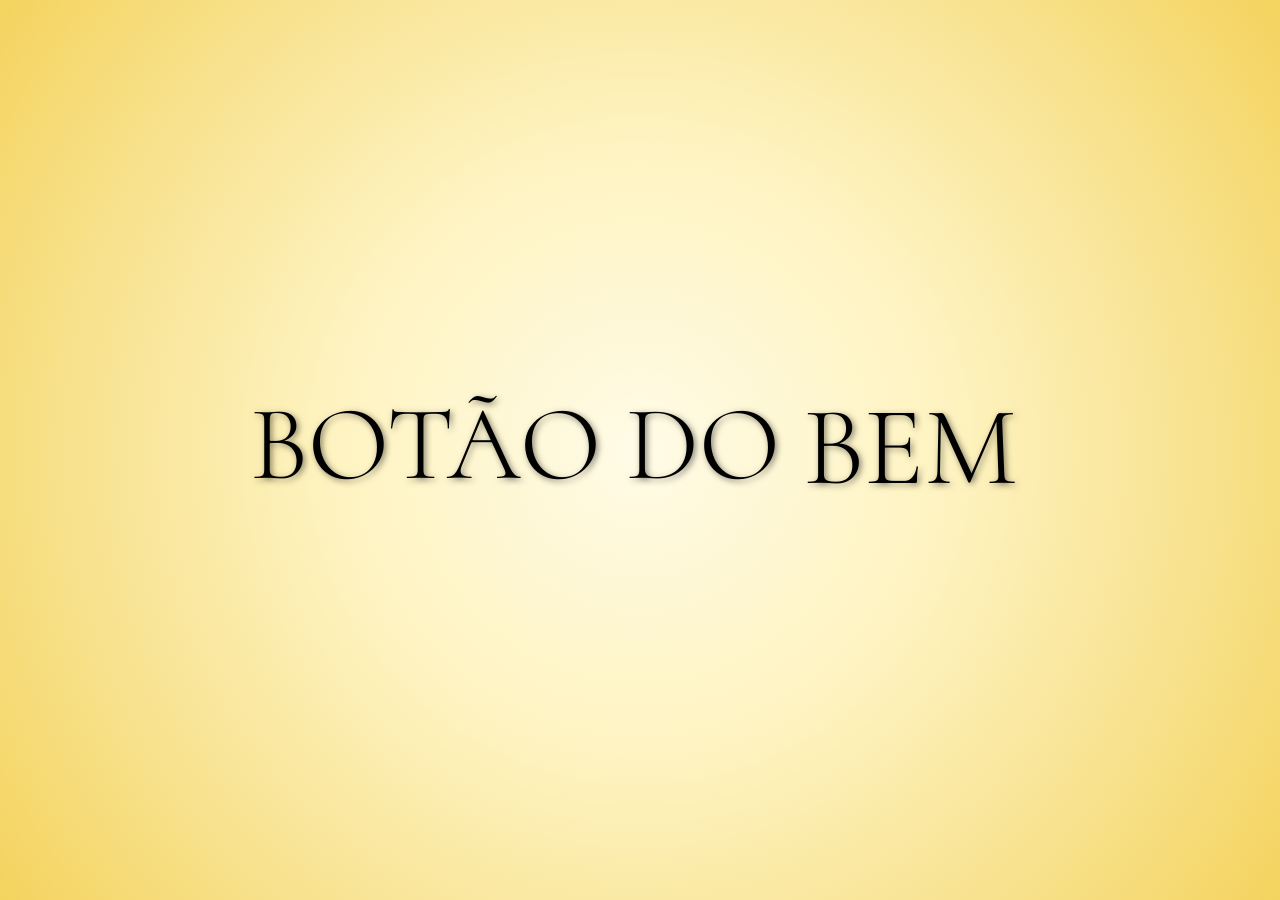
==== Botaodobem/index.html @ 3c62c7d5 "Adicionando um background foda" ====
<!DOCTYPE html>
<html lang="pt-br">
<head>
    <meta charset="UTF-8">
    <meta name="viewport" content="width=device-width, initial-scale=1.0">
    <title>Botão do Bem</title>
    <link rel="stylesheet" href="css/style.css">
</head>
<body class="divino">
    <header>
        <div id="mode-toggle">
            <h1 id="h1" class="cormorant-unicase-light">BOTÃO DO</h1>
            <button class="button cormorant-unicase-light" id="button-mode">BEM</button>
        </div>     
    </header>
    <main>
        
    </main>
    


        

    <script src="script/script.js"></script>
</body>
</html>
---- Botaodobem/css/style.css ----
@import url('https://fonts.googleapis.com/css2?family=Cormorant+Unicase:wght@300;400;500;600;700&family=Creepster&display=swap');

.cormorant-unicase-light {
  font-family: "Cormorant Unicase", serif;
  font-weight: 300;
  font-style: normal;
  text-shadow: 2px 2px 6px rgba(0, 0, 0, 0.5);

}

.creepster-regular {
  font-family: "Creepster", system-ui;
  font-weight: 400;
  font-style: normal;
}



* {
  margin: 0;
  padding: 0;
  box-sizing: border-box; 
}

    .maldito {
       margin: 0;
      height: 100vh;
      background: radial-gradient(circle at center, #2b0000 0%, #4a0000 70%, #7a0000 100%, #000000 100%);
      background-repeat: no-repeat;
      display: flex;
      justify-content: center;
      align-items: center;
      overflow: hidden;
      position: relative;
      font-family: 'Courier New', monospace;
    }

    .divino {
      margin: 0;
      height: 100vh;
      background: radial-gradient(circle at center, #fffbe6 0%, #fef3c0 40%, #f8e392 70%, #f4d35e 100%, #ffffff 100%);
      background-repeat: no-repeat;
      display: flex;
      justify-content: center;
      align-items: center;
      overflow: hidden;
      position: relative;
      font-family: sans-serif;
    }

#mode-toggle {
    display: flex;
    justify-content: center;
    font-size: 3.3rem;
    color: black;
    font-weight: bold;
    text-decoration: none;
    border: none;
 
}



.button {
    display: inline-block;
    padding: 0rem 0.8rem;
    padding-bottom: 0.3rem;
    margin-left: 0.6rem;
    background: transparent;
    color: black;
    border: none;
    border-radius: 4px;
    text-decoration: none;
    cursor: pointer;
    transition-duration: 3ms;

}

.button:hover {
  background-color: rgb(185, 182, 182);
}

#button-mode {
    font-size: 7rem;
}
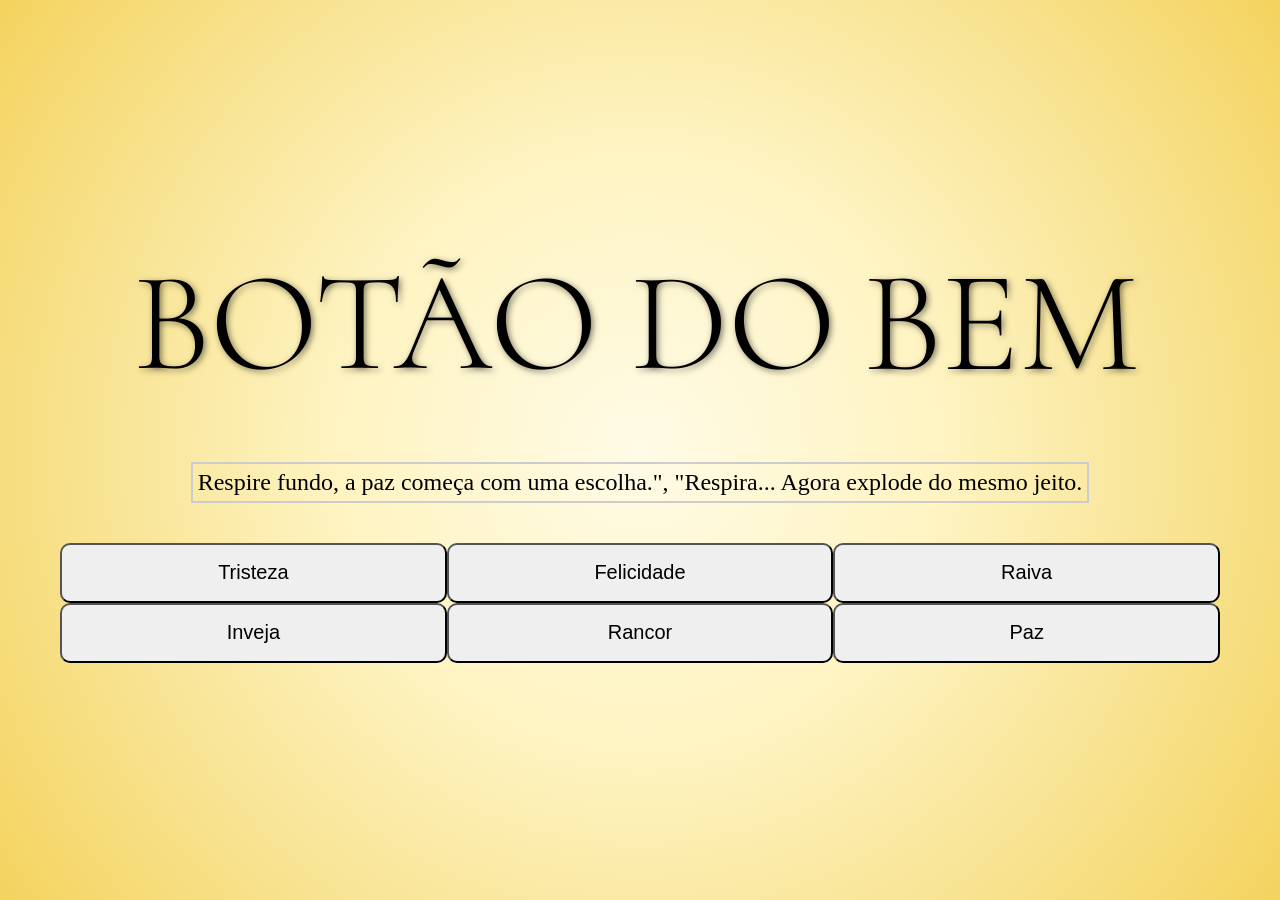
==== commit 41c803ed: "Dando forma ao frontend, adicionando botões e a parte escrita" ====
--- a/Botaodobem/index.html
+++ b/Botaodobem/index.html
@@ -7,19 +7,31 @@
     <link rel="stylesheet" href="css/style.css">
 </head>
 <body class="divino">
+    <div class="container">
     <header>
         <div id="mode-toggle">
             <h1 id="h1" class="cormorant-unicase-light">BOTÃO DO</h1>
             <button class="button cormorant-unicase-light" id="button-mode">BEM</button>
-        </div>     
+        </div>  
     </header>
     <main>
-        
+        <div id="response">
+            <span>
+                Respire fundo, a paz começa com uma escolha.", "Respira... Agora explode do mesmo jeito.
+            </span>
+        </div> 
+        <div id="emotions" class="grid">
+            <button class="button_top">Tristeza</button>
+            <button class="button_top">Felicidade</button>
+            <button class="button_top">Raiva</button>
+            <button class="button_top">Inveja</button>
+            <button class="button_top">Rancor</button>
+            <button class="button_top">Paz</button>
+    
+              
+        </div>  
     </main>
-    
-
-
-        
+    </div>
 
     <script src="script/script.js"></script>
 </body>
--- a/Botaodobem/css/style.css
+++ b/Botaodobem/css/style.css
@@ -5,7 +5,6 @@
   font-weight: 300;
   font-style: normal;
   text-shadow: 2px 2px 6px rgba(0, 0, 0, 0.5);
-
 }
 
 .creepster-regular {
@@ -14,74 +13,121 @@
   font-style: normal;
 }
 
-
-
 * {
   margin: 0;
   padding: 0;
   box-sizing: border-box; 
 }
 
-    .maldito {
-       margin: 0;
-      height: 100vh;
-      background: radial-gradient(circle at center, #2b0000 0%, #4a0000 70%, #7a0000 100%, #000000 100%);
-      background-repeat: no-repeat;
-      display: flex;
-      justify-content: center;
-      align-items: center;
-      overflow: hidden;
-      position: relative;
-      font-family: 'Courier New', monospace;
-    }
+.container {
+  width: 100%;
+  max-width: 1200px; 
+  margin: 0 auto;    
+  padding: 0 20px;    
+}
 
-    .divino {
-      margin: 0;
-      height: 100vh;
-      background: radial-gradient(circle at center, #fffbe6 0%, #fef3c0 40%, #f8e392 70%, #f4d35e 100%, #ffffff 100%);
-      background-repeat: no-repeat;
-      display: flex;
-      justify-content: center;
-      align-items: center;
-      overflow: hidden;
-      position: relative;
-      font-family: sans-serif;
-    }
+
+
+.maldito {
+  margin: 0;
+  height: 100vh;
+  background: radial-gradient(circle at center, #2b0000 0%, #4a0000 70%, #7a0000 100%, #000000 100%);
+  background-repeat: no-repeat;
+  display: flex;
+  justify-content: center;
+  align-items: center;
+  overflow-y: auto;
+  position: relative;
+}
+
+.divino {
+  margin: 0;
+  height: 100vh;
+  background: radial-gradient(circle at center, #fffbe6 0%, #fef3c0 40%, #f8e392 70%, #f4d35e 100%, #ffffff 100%);
+  background-repeat: no-repeat;
+  display: flex;
+  justify-content: center;
+  align-items: center;
+  overflow-y: auto;
+  position: relative;
+}
+main {
+  margin-top: 50px;
+}
+main button {
+  font-size: 20px;
+  height: 60px;
+  border-radius: 10px;
+}
 
 #mode-toggle {
     display: flex;
     justify-content: center;
-    font-size: 3.3rem;
+    font-size: 4.4rem;
     color: black;
     font-weight: bold;
     text-decoration: none;
     border: none;
- 
+    
 }
-
 
 
 .button {
     display: inline-block;
-    padding: 0rem 0.8rem;
-    padding-bottom: 0.3rem;
     margin-left: 0.6rem;
     background: transparent;
+    padding: 0rem 0.8rem;
     color: black;
     border: none;
-    border-radius: 4px;
     text-decoration: none;
     cursor: pointer;
     transition-duration: 3ms;
-
+    position: relative;
+    top: -2px;
+    right: -5px;
 }
-
 .button:hover {
   background-color: rgb(185, 182, 182);
 }
 
-#button-mode {
-    font-size: 7rem;
+.button_top {
+  cursor: pointer;
+  transition: 0.3s ease;
 }
 
 
+.button_top:hover {
+  font-size: 24px;
+}
+#emotions:hover > :not(:hover) {
+  filter: blur(5px);
+  opacity: 20;
+
+}
+
+#button-mode {
+    font-size: 9rem;
+}
+
+#response {
+  display: flex;
+  justify-content: center;
+  margin-top: 50px;
+
+}
+
+#response span {
+  display: inline-block; 
+  padding: 5px; 
+  border: 2px solid #ccc;
+  font-size: 24px;
+  text-align: center;
+  margin-bottom: 40px;
+
+}
+
+.grid {
+  display: grid;
+  grid-template-columns: 
+  repeat(auto-fit, minmax(300px, 1fr));
+}
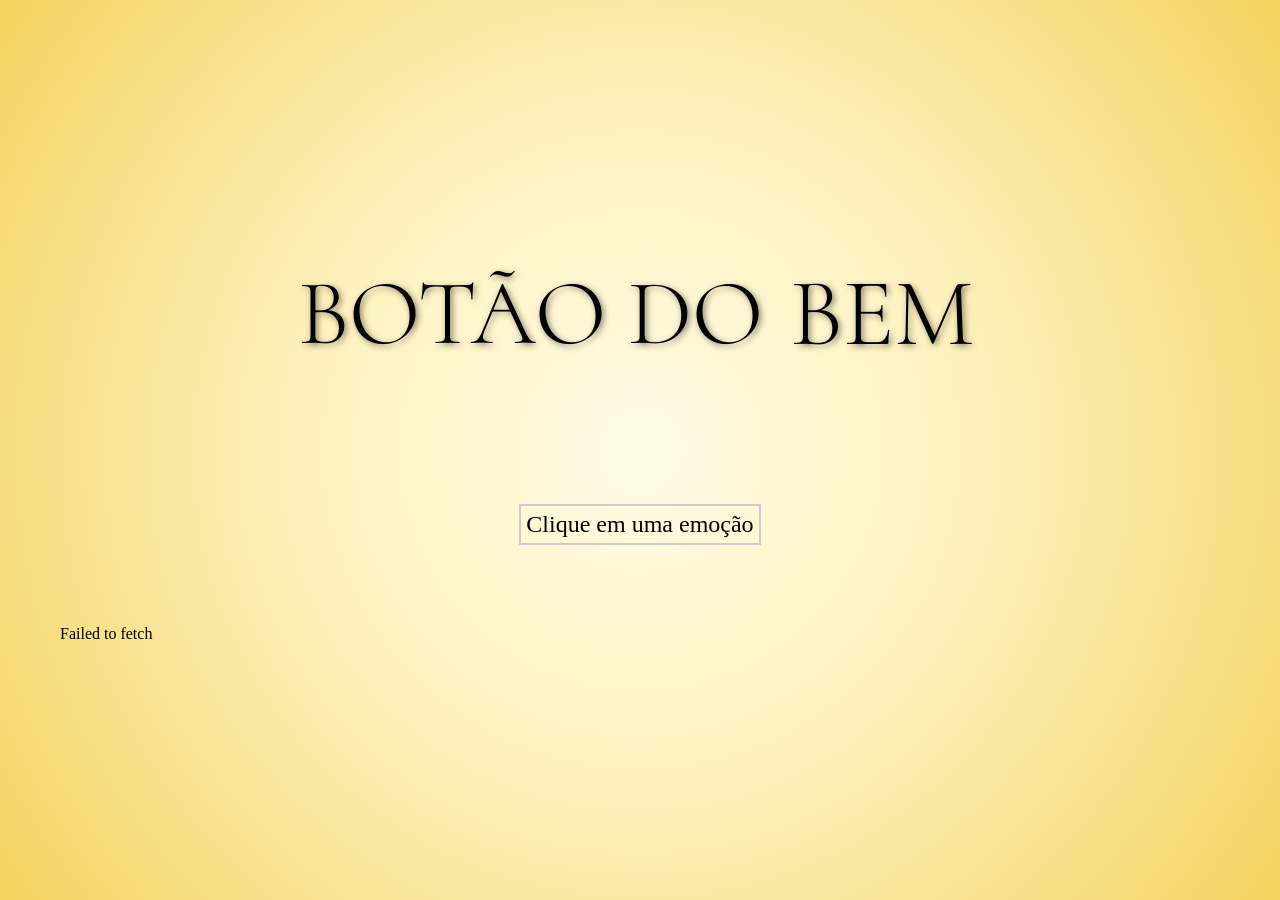
==== commit 3f888dfb: "Terminando o get do front end" ====
--- a/Botaodobem/index.html
+++ b/Botaodobem/index.html
@@ -16,19 +16,11 @@
     </header>
     <main>
         <div id="response">
-            <span>
-                Respire fundo, a paz começa com uma escolha.", "Respira... Agora explode do mesmo jeito.
+            <span id="resultado">
+                Clique em uma emoção
             </span>
         </div> 
-        <div id="emotions" class="grid">
-            <button class="button_top">Tristeza</button>
-            <button class="button_top">Felicidade</button>
-            <button class="button_top">Raiva</button>
-            <button class="button_top">Inveja</button>
-            <button class="button_top">Rancor</button>
-            <button class="button_top">Paz</button>
-    
-              
+        <div id="emotions" class="grid">                
         </div>  
     </main>
     </div>
--- a/Botaodobem/css/style.css
+++ b/Botaodobem/css/style.css
@@ -1,5 +1,4 @@
-@import url('https://fonts.googleapis.com/css2?family=Cormorant+Unicase:wght@300;400;500;600;700&family=Creepster&display=swap');
-
+@import url('https://fonts.googleapis.com/css2?family=Cormorant+Unicase:wght@300;400;500;600;700&family=Nosifer&display=swap');
 .cormorant-unicase-light {
   font-family: "Cormorant Unicase", serif;
   font-weight: 300;
@@ -8,16 +7,19 @@
 }
 
 .creepster-regular {
-  font-family: "Creepster", system-ui;
+  font-family: "Nosifer", sans-serif;
   font-weight: 400;
   font-style: normal;
+  text-shadow: 10px 10px 6px black;
 }
 
 * {
   margin: 0;
   padding: 0;
   box-sizing: border-box; 
+  transition: all 0.4s ease;
 }
+
 
 .container {
   width: 100%;
@@ -63,7 +65,7 @@
 #mode-toggle {
     display: flex;
     justify-content: center;
-    font-size: 4.4rem;
+    font-size: 2.9rem;
     color: black;
     font-weight: bold;
     text-decoration: none;
@@ -101,12 +103,13 @@
 }
 #emotions:hover > :not(:hover) {
   filter: blur(5px);
-  opacity: 20;
+  opacity: 0.5;
 
 }
 
 #button-mode {
-    font-size: 9rem;
+    font-size: 6.0rem;
+    transition: all 0.4s ease;
 }
 
 #response {
@@ -122,7 +125,7 @@
   border: 2px solid #ccc;
   font-size: 24px;
   text-align: center;
-  margin-bottom: 40px;
+  margin: 80px;
 
 }
 
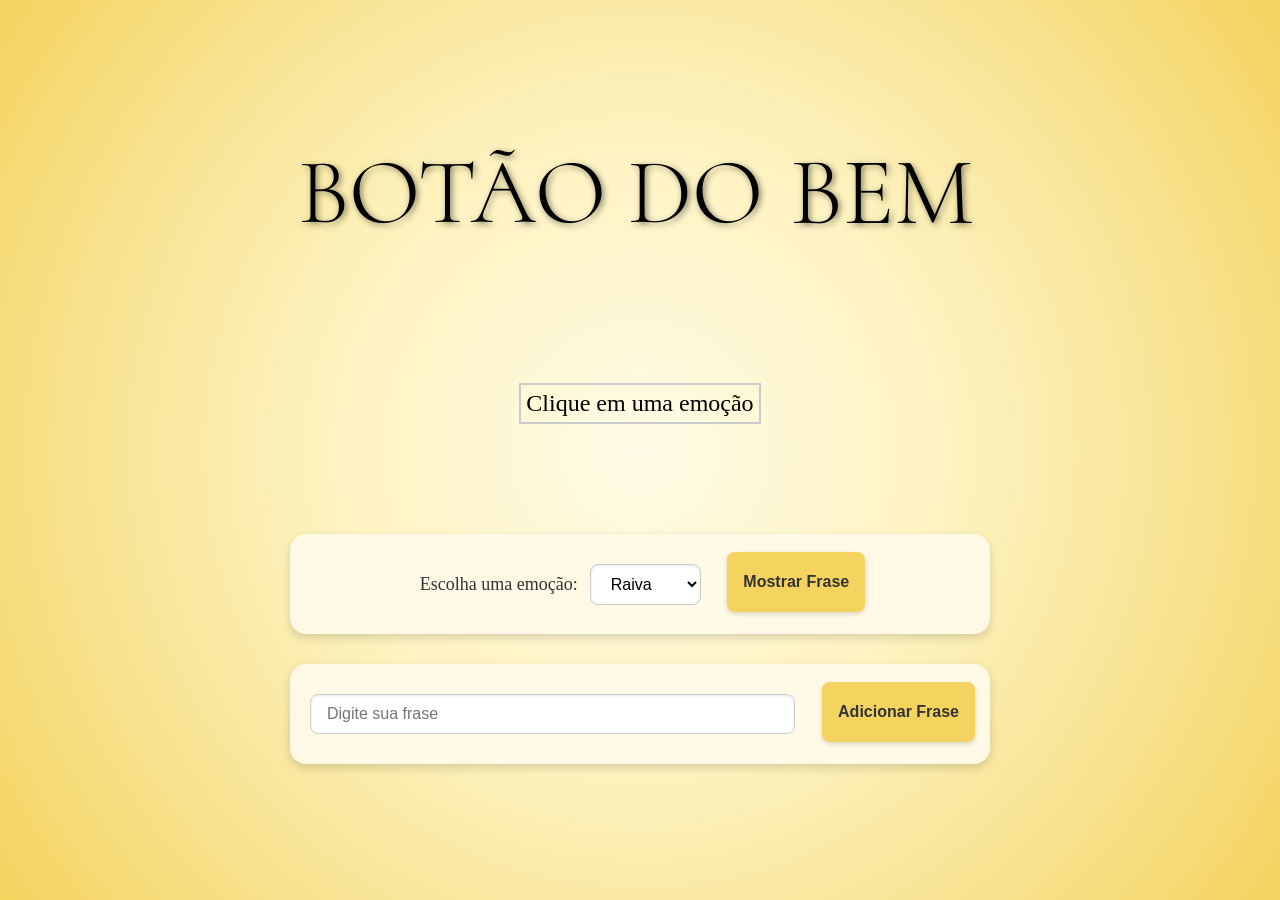
==== commit 5f65dd3d: "Adiciona interface HTML/CSS/JS do Botão do Bem" ====
--- a/Botaodobem/index.html
+++ b/Botaodobem/index.html
@@ -8,23 +8,77 @@
 </head>
 <body class="divino">
     <div class="container">
-    <header>
-        <div id="mode-toggle">
-            <h1 id="h1" class="cormorant-unicase-light">BOTÃO DO</h1>
-            <button class="button cormorant-unicase-light" id="button-mode">BEM</button>
-        </div>  
-    </header>
-    <main>
-        <div id="response">
-            <span id="resultado">
-                Clique em uma emoção
-            </span>
-        </div> 
-        <div id="emotions" class="grid">                
-        </div>  
-    </main>
+        <header>
+            <div id="mode-toggle">
+                <h1 id="h1" class="cormorant-unicase-light">BOTÃO DO</h1>
+                <button class="button cormorant-unicase-light" id="button-mode">BEM</button>
+            </div>  
+        </header>
+        <main>
+            <div id="response">
+                <span id="resultado">
+                    Clique em uma emoção
+                </span>
+            </div> 
+
+            <div id="emotion-select">
+                <label for="emotion">Escolha uma emoção:</label>
+                <select id="emotion">
+                    <option value="raiva">Raiva</option>
+                    <option value="tristeza">Tristeza</option>
+                    <option value="alegria">Alegria</option>
+                </select>
+                <button id="mostrar-frase" class="button">Mostrar Frase</button>
+            </div>
+
+            <div id="adicionar-frase">
+                <input type="text" id="nova-frase" placeholder="Digite sua frase">
+                <button id="adicionar" class="button">Adicionar Frase</button>
+            </div>
+
+            <div id="emotions" class="grid">                
+            </div>  
+        </main>
     </div>
 
-    <script src="script/script.js"></script>
+    <script>
+        const frases = {
+            raiva: [
+                "A raiva é um ácido que pode fazer mais mal ao recipiente do que a qualquer coisa sobre a qual for derramado.",
+                "Transforme a raiva em ação positiva."
+            ],
+            tristeza: [
+                "A tristeza voa com as asas do tempo.",
+                "Chorar também é sinal de força."
+            ],
+            alegria: [
+                "A alegria evita mil males.",
+                "Sorrir é a forma mais simples de espalhar felicidade."
+            ]
+        };
+
+        document.getElementById("mostrar-frase").addEventListener("click", () => {
+            const emocao = document.getElementById("emotion").value;
+            const lista = frases[emocao];
+            if (lista && lista.length > 0) {
+                const index = Math.floor(Math.random() * lista.length);
+                document.getElementById("resultado").textContent = lista[index];
+            } else {
+                document.getElementById("resultado").textContent = "Nenhuma frase disponível.";
+            }
+        });
+
+        document.getElementById("adicionar").addEventListener("click", () => {
+            const emocao = document.getElementById("emotion").value;
+            const novaFrase = document.getElementById("nova-frase").value.trim();
+            if (novaFrase !== "") {
+                frases[emocao].push(novaFrase);
+                document.getElementById("nova-frase").value = "";
+                alert("Frase adicionada com sucesso!");
+            } else {
+                alert("Digite uma frase válida.");
+            }
+        });
+    </script>
 </body>
-</html>+</html>
--- a/Botaodobem/css/style.css
+++ b/Botaodobem/css/style.css
@@ -1,16 +1,10 @@
 @import url('https://fonts.googleapis.com/css2?family=Cormorant+Unicase:wght@300;400;500;600;700&family=Nosifer&display=swap');
+
 .cormorant-unicase-light {
   font-family: "Cormorant Unicase", serif;
   font-weight: 300;
   font-style: normal;
   text-shadow: 2px 2px 6px rgba(0, 0, 0, 0.5);
-}
-
-.creepster-regular {
-  font-family: "Nosifer", sans-serif;
-  font-weight: 400;
-  font-style: normal;
-  text-shadow: 10px 10px 6px black;
 }
 
 * {
@@ -20,26 +14,11 @@
   transition: all 0.4s ease;
 }
 
-
 .container {
   width: 100%;
   max-width: 1200px; 
   margin: 0 auto;    
   padding: 0 20px;    
-}
-
-
-
-.maldito {
-  margin: 0;
-  height: 100vh;
-  background: radial-gradient(circle at center, #2b0000 0%, #4a0000 70%, #7a0000 100%, #000000 100%);
-  background-repeat: no-repeat;
-  display: flex;
-  justify-content: center;
-  align-items: center;
-  overflow-y: auto;
-  position: relative;
 }
 
 .divino {
@@ -53,9 +32,11 @@
   overflow-y: auto;
   position: relative;
 }
+
 main {
   margin-top: 50px;
 }
+
 main button {
   font-size: 20px;
   height: 60px;
@@ -63,60 +44,43 @@
 }
 
 #mode-toggle {
-    display: flex;
-    justify-content: center;
-    font-size: 2.9rem;
-    color: black;
-    font-weight: bold;
-    text-decoration: none;
-    border: none;
-    
+  display: flex;
+  justify-content: center;
+  font-size: 2.9rem;
+  color: black;
+  font-weight: bold;
+  text-decoration: none;
+  border: none;
 }
 
+.button {
+  display: inline-block;
+  margin-left: 0.6rem;
+  background: transparent;
+  padding: 0rem 0.8rem;
+  color: black;
+  border: none;
+  text-decoration: none;
+  cursor: pointer;
+  transition-duration: 3ms;
+  position: relative;
+  top: -2px;
+  right: -5px;
+}
 
-.button {
-    display: inline-block;
-    margin-left: 0.6rem;
-    background: transparent;
-    padding: 0rem 0.8rem;
-    color: black;
-    border: none;
-    text-decoration: none;
-    cursor: pointer;
-    transition-duration: 3ms;
-    position: relative;
-    top: -2px;
-    right: -5px;
-}
 .button:hover {
   background-color: rgb(185, 182, 182);
 }
 
-.button_top {
-  cursor: pointer;
-  transition: 0.3s ease;
-}
-
-
-.button_top:hover {
-  font-size: 24px;
-}
-#emotions:hover > :not(:hover) {
-  filter: blur(5px);
-  opacity: 0.5;
-
-}
-
 #button-mode {
-    font-size: 6.0rem;
-    transition: all 0.4s ease;
+  font-size: 6.0rem;
+  transition: all 0.4s ease;
 }
 
 #response {
   display: flex;
   justify-content: center;
   margin-top: 50px;
-
 }
 
 #response span {
@@ -126,11 +90,69 @@
   font-size: 24px;
   text-align: center;
   margin: 80px;
-
 }
 
 .grid {
   display: grid;
-  grid-template-columns: 
-  repeat(auto-fit, minmax(300px, 1fr));
-}+  grid-template-columns: repeat(auto-fit, minmax(300px, 1fr));
+}
+
+/* MELHORIA NAS CAIXAS */
+#emotion-select, #adicionar-frase {
+  display: flex;
+  justify-content: center;
+  align-items: center;
+  margin-top: 30px;
+  gap: 12px;
+  flex-wrap: wrap;
+  background-color: #fff9e6;
+  padding: 20px;
+  border-radius: 16px;
+  box-shadow: 0 4px 10px rgba(0, 0, 0, 0.15);
+  max-width: 700px;
+  margin-left: auto;
+  margin-right: auto;
+}
+
+#emotion-select label {
+  font-size: 18px;
+  font-weight: 500;
+  color: #333;
+}
+
+#emotion {
+  padding: 10px 16px;
+  font-size: 16px;
+  border-radius: 8px;
+  border: 1px solid #ccc;
+  background-color: #fff;
+  box-shadow: inset 0 1px 3px rgba(0,0,0,0.1);
+}
+
+#nova-frase {
+  flex: 1;
+  min-width: 240px;
+  padding: 10px 16px;
+  font-size: 16px;
+  border-radius: 8px;
+  border: 1px solid #ccc;
+  background-color: #fff;
+  box-shadow: inset 0 1px 3px rgba(0,0,0,0.1);
+}
+
+#mostrar-frase, #adicionar {
+  padding: 10px 16px;
+  font-size: 16px;
+  border-radius: 8px;
+  background-color: #f4d35e;
+  border: none;
+  cursor: pointer;
+  font-weight: bold;
+  color: #333;
+  box-shadow: 0 2px 5px rgba(0,0,0,0.15);
+  transition: background-color 0.3s ease;
+}
+
+#mostrar-frase:hover, #adicionar:hover {
+  background-color: #ffd93d;
+}
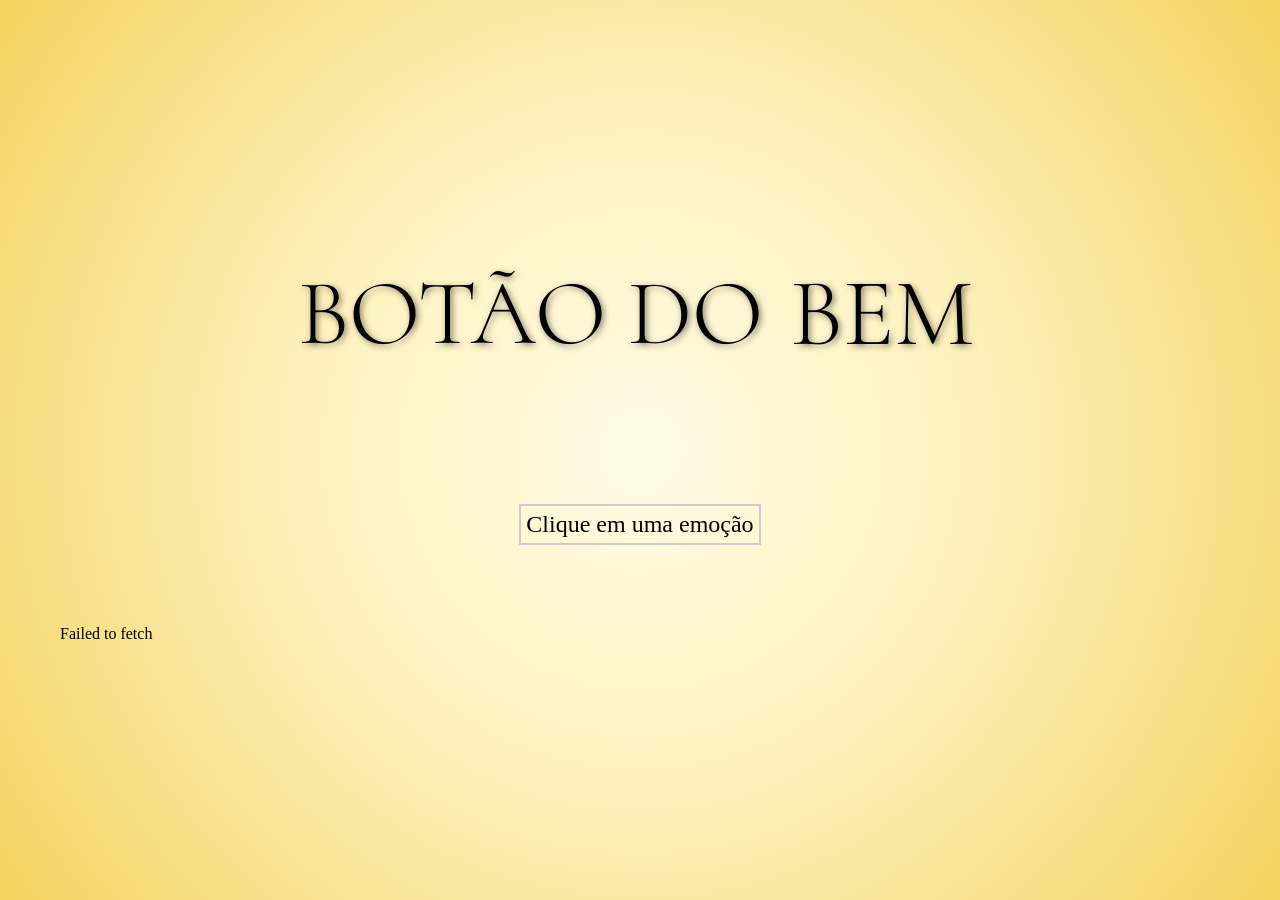
==== commit 8cbb884b: "Quase finalizando" ====
--- a/Botaodobem/index.html
+++ b/Botaodobem/index.html
@@ -8,77 +8,24 @@
 </head>
 <body class="divino">
     <div class="container">
-        <header>
-            <div id="mode-toggle">
-                <h1 id="h1" class="cormorant-unicase-light">BOTÃO DO</h1>
-                <button class="button cormorant-unicase-light" id="button-mode">BEM</button>
-            </div>  
-        </header>
-        <main>
-            <div id="response">
-                <span id="resultado">
-                    Clique em uma emoção
-                </span>
-            </div> 
-
-            <div id="emotion-select">
-                <label for="emotion">Escolha uma emoção:</label>
-                <select id="emotion">
-                    <option value="raiva">Raiva</option>
-                    <option value="tristeza">Tristeza</option>
-                    <option value="alegria">Alegria</option>
-                </select>
-                <button id="mostrar-frase" class="button">Mostrar Frase</button>
-            </div>
-
-            <div id="adicionar-frase">
-                <input type="text" id="nova-frase" placeholder="Digite sua frase">
-                <button id="adicionar" class="button">Adicionar Frase</button>
-            </div>
-
-            <div id="emotions" class="grid">                
-            </div>  
-        </main>
+    <header>
+        <div id="mode-toggle">
+            <h1 id="h1" class="cormorant-unicase-light">BOTÃO DO</h1>
+            <button class="button cormorant-unicase-light" id="button-mode">BEM</button>
+        </div>  
+    </header>
+    <main>
+        <div id="response">
+            <span id="resultado">
+                Clique em uma emoção
+            </span>
+        </div> 
+        <div id="emotions" class="grid">      
+                  
+        </div>  
+    </main>
     </div>
 
-    <script>
-        const frases = {
-            raiva: [
-                "A raiva é um ácido que pode fazer mais mal ao recipiente do que a qualquer coisa sobre a qual for derramado.",
-                "Transforme a raiva em ação positiva."
-            ],
-            tristeza: [
-                "A tristeza voa com as asas do tempo.",
-                "Chorar também é sinal de força."
-            ],
-            alegria: [
-                "A alegria evita mil males.",
-                "Sorrir é a forma mais simples de espalhar felicidade."
-            ]
-        };
-
-        document.getElementById("mostrar-frase").addEventListener("click", () => {
-            const emocao = document.getElementById("emotion").value;
-            const lista = frases[emocao];
-            if (lista && lista.length > 0) {
-                const index = Math.floor(Math.random() * lista.length);
-                document.getElementById("resultado").textContent = lista[index];
-            } else {
-                document.getElementById("resultado").textContent = "Nenhuma frase disponível.";
-            }
-        });
-
-        document.getElementById("adicionar").addEventListener("click", () => {
-            const emocao = document.getElementById("emotion").value;
-            const novaFrase = document.getElementById("nova-frase").value.trim();
-            if (novaFrase !== "") {
-                frases[emocao].push(novaFrase);
-                document.getElementById("nova-frase").value = "";
-                alert("Frase adicionada com sucesso!");
-            } else {
-                alert("Digite uma frase válida.");
-            }
-        });
-    </script>
+    <script src="script/script.js"></script>
 </body>
-</html>
+</html>
--- a/Botaodobem/css/style.css
+++ b/Botaodobem/css/style.css
@@ -1,10 +1,16 @@
 @import url('https://fonts.googleapis.com/css2?family=Cormorant+Unicase:wght@300;400;500;600;700&family=Nosifer&display=swap');
-
 .cormorant-unicase-light {
   font-family: "Cormorant Unicase", serif;
   font-weight: 300;
   font-style: normal;
   text-shadow: 2px 2px 6px rgba(0, 0, 0, 0.5);
+}
+
+.creepster-regular {
+  font-family: "Nosifer", sans-serif;
+  font-weight: 400;
+  font-style: normal;
+  text-shadow: 10px 10px 6px black;
 }
 
 * {
@@ -14,11 +20,26 @@
   transition: all 0.4s ease;
 }
 
+
 .container {
   width: 100%;
   max-width: 1200px; 
   margin: 0 auto;    
   padding: 0 20px;    
+}
+
+
+
+.maldito {
+  margin: 0;
+  height: 100vh;
+  background: radial-gradient(circle at center, #2b0000 0%, #4a0000 70%, #7a0000 100%, #000000 100%);
+  background-repeat: no-repeat;
+  display: flex;
+  justify-content: center;
+  align-items: center;
+  overflow-y: auto;
+  position: relative;
 }
 
 .divino {
@@ -32,11 +53,9 @@
   overflow-y: auto;
   position: relative;
 }
-
 main {
   margin-top: 50px;
 }
-
 main button {
   font-size: 20px;
   height: 60px;
@@ -44,43 +63,60 @@
 }
 
 #mode-toggle {
-  display: flex;
-  justify-content: center;
-  font-size: 2.9rem;
-  color: black;
-  font-weight: bold;
-  text-decoration: none;
-  border: none;
+    display: flex;
+    justify-content: center;
+    font-size: 2.9rem;
+    color: black;
+    font-weight: bold;
+    text-decoration: none;
+    border: none;
+    
 }
 
+
 .button {
-  display: inline-block;
-  margin-left: 0.6rem;
-  background: transparent;
-  padding: 0rem 0.8rem;
-  color: black;
-  border: none;
-  text-decoration: none;
-  cursor: pointer;
-  transition-duration: 3ms;
-  position: relative;
-  top: -2px;
-  right: -5px;
+    display: inline-block;
+    margin-left: 0.6rem;
+    background: transparent;
+    padding: 0rem 0.8rem;
+    color: black;
+    border: none;
+    text-decoration: none;
+    cursor: pointer;
+    transition-duration: 3ms;
+    position: relative;
+    top: -2px;
+    right: -5px;
 }
-
 .button:hover {
   background-color: rgb(185, 182, 182);
 }
 
+.button_top {
+  cursor: pointer;
+  transition: 0.3s ease;
+}
+
+
+.button_top:hover {
+  font-size: 24px;
+}
+#emotions:hover > :not(:hover) {
+  filter: blur(5px);
+  opacity: 0.5;
+
+}
+
 #button-mode {
-  font-size: 6.0rem;
-  transition: all 0.4s ease;
+    font-size: 6.0rem;
+    transition: all 0.4s ease;
 }
 
 #response {
   display: flex;
   justify-content: center;
   margin-top: 50px;
+
 }
 
 #response span {
@@ -90,69 +126,52 @@
   font-size: 24px;
   text-align: center;
   margin: 80px;
+
+}
+
+.emotions {
+  display: flex;
 }
 
 .grid {
   display: grid;
-  grid-template-columns: repeat(auto-fit, minmax(300px, 1fr));
+  grid-template-columns: 
+  repeat(auto-fit, minmax(300px, 1fr));
+  gap: 1rem;
+}
+.emotion-main {
+  min-width: 300px;
+  flex-shrink: 0;  /* Não deixe ele encolher */
+  padding: 10px 20px;
+  font-size: 1.2rem;
+  cursor: pointer;
 }
 
-/* MELHORIA NAS CAIXAS */
-#emotion-select, #adicionar-frase {
+.card {
   display: flex;
-  justify-content: center;
   align-items: center;
-  margin-top: 30px;
-  gap: 12px;
-  flex-wrap: wrap;
-  background-color: #fff9e6;
-  padding: 20px;
-  border-radius: 16px;
-  box-shadow: 0 4px 10px rgba(0, 0, 0, 0.15);
-  max-width: 700px;
-  margin-left: auto;
-  margin-right: auto;
+  gap: 10px;
 }
 
-#emotion-select label {
-  font-size: 18px;
-  font-weight: 500;
-  color: #333;
+.actions {
+  display: flex;
+  gap: 0.5rem;
 }
 
-#emotion {
-  padding: 10px 16px;
-  font-size: 16px;
-  border-radius: 8px;
-  border: 1px solid #ccc;
-  background-color: #fff;
-  box-shadow: inset 0 1px 3px rgba(0,0,0,0.1);
+.actions button {
+  font-size: 24px;
+  background: none;
+  border: none;
+  cursor: pointer;
+  color: #555;
 }
 
-#nova-frase {
-  flex: 1;
-  min-width: 240px;
-  padding: 10px 16px;
-  font-size: 16px;
-  border-radius: 8px;
-  border: 1px solid #ccc;
-  background-color: #fff;
-  box-shadow: inset 0 1px 3px rgba(0,0,0,0.1);
+.actions button:hover {
+  color: #000;
 }
 
-#mostrar-frase, #adicionar {
-  padding: 10px 16px;
-  font-size: 16px;
-  border-radius: 8px;
-  background-color: #f4d35e;
-  border: none;
-  cursor: pointer;
-  font-weight: bold;
-  color: #333;
-  box-shadow: 0 2px 5px rgba(0,0,0,0.15);
-  transition: background-color 0.3s ease;
-}
-
-#mostrar-frase:hover, #adicionar:hover {
-  background-color: #ffd93d;
-}
+.adicionar {
+  margin-top: 20px;
+  width: 100%;
+  opacity: 0.5;
+}
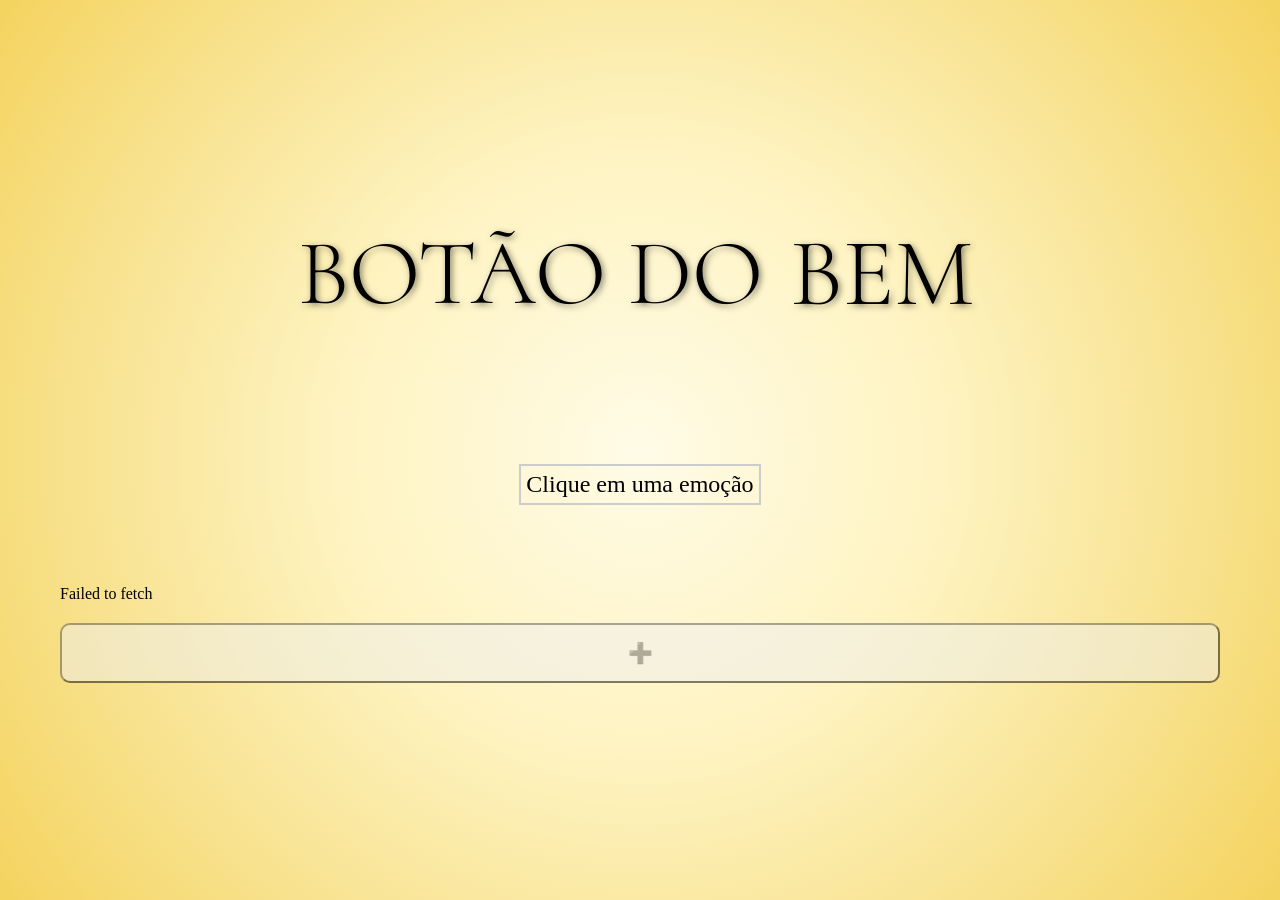
==== commit 0ada9940: "Finalizando o projeto Botão do bem" ====
--- a/Botaodobem/index.html
+++ b/Botaodobem/index.html
@@ -1,31 +1,71 @@
 <!DOCTYPE html>
 <html lang="pt-br">
+
 <head>
     <meta charset="UTF-8">
     <meta name="viewport" content="width=device-width, initial-scale=1.0">
     <title>Botão do Bem</title>
     <link rel="stylesheet" href="css/style.css">
 </head>
+
 <body class="divino">
     <div class="container">
-    <header>
-        <div id="mode-toggle">
-            <h1 id="h1" class="cormorant-unicase-light">BOTÃO DO</h1>
-            <button class="button cormorant-unicase-light" id="button-mode">BEM</button>
-        </div>  
-    </header>
-    <main>
-        <div id="response">
-            <span id="resultado">
-                Clique em uma emoção
-            </span>
-        </div> 
-        <div id="emotions" class="grid">      
-                  
-        </div>  
-    </main>
+        <header>
+            <div id="mode-toggle">
+                <h1 id="h1" class="cormorant-unicase-light">BOTÃO DO</h1>
+                <button class="button cormorant-unicase-light" id="button-mode">BEM</button>
+            </div>
+        </header>
+        <div id="container2">
+            <div id="editar">
+                <div id="formulario" class="nova-emocao">
+                    <div id="itens"></div>
+                    <div id="novo">
+                        <h2 id="adicionar-titulo">Nova Emoção</h2>
+                        <form id="form-adicionar">
+                            <div id="campo-nome">
+                                <label for="nome">Nome da Emoção:</label>
+                                <input type="text" id="nome" name="nome">
+                            </div>
+                            <label for="frasedobem">Frase boasinha:</label>
+                            <input type="text" id="frasedobem-adicionar" name="frasedobem"> <br>
+                            <label for="fraseruim">Frase maldosa:</label>
+                            <input type="text" id="fraseruim-adicionar" name="fraseruim">
+                            <button type="submit">Salvar</button>
+                            <button type="button" id="fechar-adicionar">Fechar</button>
+                        </form>
+                    </div>
+                    <div id="edit">
+                        <h2 id="editar-titulo">Editando Emoção</h2>
+                        <form action="" id="form-editar">
+                            <label for="id-emocao">Qual o id da frase que vc deseja alterar?</label>
+                            <input type="number" id="id-emocao">
+                            <label for="frasedobem">Frase boasinha:</label>
+                            <input type="text" id="frasedobem" name="frasedobem">
+                            <label for="fraseruim">Frase maldosa:</label>
+                            <input type="text" id="fraseruim" name="fraseruim">
+                            <button type="submit">Salvar</button>
+                            <button type="button" id="fechar-editar">Fechar</button>
+                        </form>
+                    </div>
+
+
+                </div>
+            </div>
+        </div>
+        <main>
+            <div id="response">
+                <span id="resultado">
+                    Clique em uma emoção
+                </span>
+            </div>
+            <div id="emotions" class="grid">
+
+            </div>
+        </main>
     </div>
 
     <script src="script/script.js"></script>
 </body>
+
 </html>
--- a/Botaodobem/css/style.css
+++ b/Botaodobem/css/style.css
@@ -1,4 +1,5 @@
 @import url('https://fonts.googleapis.com/css2?family=Cormorant+Unicase:wght@300;400;500;600;700&family=Nosifer&display=swap');
+
 .cormorant-unicase-light {
   font-family: "Cormorant Unicase", serif;
   font-weight: 300;
@@ -16,16 +17,16 @@
 * {
   margin: 0;
   padding: 0;
-  box-sizing: border-box; 
+  box-sizing: border-box;
   transition: all 0.4s ease;
 }
 
 
 .container {
   width: 100%;
-  max-width: 1200px; 
-  margin: 0 auto;    
-  padding: 0 20px;    
+  max-width: 1200px;
+  margin: 0 auto;
+  padding: 0 20px;
 }
 
 
@@ -53,9 +54,8 @@
   overflow-y: auto;
   position: relative;
 }
-main {
-  margin-top: 50px;
-}
+
+
 main button {
   font-size: 20px;
   height: 60px;
@@ -63,31 +63,32 @@
 }
 
 #mode-toggle {
-    display: flex;
-    justify-content: center;
-    font-size: 2.9rem;
-    color: black;
-    font-weight: bold;
-    text-decoration: none;
-    border: none;
-    
+  display: flex;
+  justify-content: center;
+  font-size: 2.9rem;
+  color: black;
+  font-weight: bold;
+  text-decoration: none;
+  border: none;
+
 }
 
 
 .button {
-    display: inline-block;
-    margin-left: 0.6rem;
-    background: transparent;
-    padding: 0rem 0.8rem;
-    color: black;
-    border: none;
-    text-decoration: none;
-    cursor: pointer;
-    transition-duration: 3ms;
-    position: relative;
-    top: -2px;
-    right: -5px;
-}
+  display: inline-block;
+  margin-left: 0.6rem;
+  background: transparent;
+  padding: 0rem 0.8rem;
+  color: black;
+  border: none;
+  text-decoration: none;
+  cursor: pointer;
+  transition-duration: 3ms;
+  position: relative;
+  top: -2px;
+  right: -5px;
+}
+
 .button:hover {
   background-color: rgb(185, 182, 182);
 }
@@ -101,15 +102,16 @@
 .button_top:hover {
   font-size: 24px;
 }
-#emotions:hover > :not(:hover) {
+
+#emotions:hover> :not(:hover) {
   filter: blur(5px);
   opacity: 0.5;
 
 }
 
 #button-mode {
-    font-size: 6.0rem;
-    transition: all 0.4s ease;
+  font-size: 6.0rem;
+  transition: all 0.4s ease;
 }
 
 #response {
@@ -120,8 +122,8 @@
 }
 
 #response span {
-  display: inline-block; 
-  padding: 5px; 
+  display: inline-block;
+  padding: 5px;
   border: 2px solid #ccc;
   font-size: 24px;
   text-align: center;
@@ -135,13 +137,15 @@
 
 .grid {
   display: grid;
-  grid-template-columns: 
-  repeat(auto-fit, minmax(300px, 1fr));
-  gap: 1rem;
-}
+  grid-template-columns:
+    repeat(auto-fit, minmax(300px, 1fr));
+  gap: 3rem;
+}
+
 .emotion-main {
   min-width: 300px;
-  flex-shrink: 0;  /* Não deixe ele encolher */
+  flex-shrink: 0;
+  /* Não deixe ele encolher */
   padding: 10px 20px;
   font-size: 1.2rem;
   cursor: pointer;
@@ -174,4 +178,52 @@
   margin-top: 20px;
   width: 100%;
   opacity: 0.5;
+}
+
+#container2 {
+  display: none ;
+  justify-content: center;
+  position: fixed;
+
+}
+
+#editar {
+  display: none; /* começa escondido */
+  position: fixed; /* fixa na tela toda */
+  top: 0;
+  left: 0;
+  width: 100vw;
+  height: 100vh;
+  background-color: rgba(0,0,0,0.5); /* escurece o fundo */
+  z-index: 9999; /* sobre tudo */
+  overflow-y: auto; /* scroll se necessário */
+  padding: 20px;
+  box-sizing: border-box;
+  display: flex; /* centraliza o conteúdo */
+  justify-content: center;
+  align-items: center;
+}
+
+#editar > div {
+  background-color: #f0f0f0;
+  border-radius: 8px;
+  width: auto;
+  min-width: 600px;
+  max-height: 90vh;
+  padding: 20px;
+  box-shadow: 0 0 15px rgba(0,0,0,0.3);
+  overflow-y: auto;
+  position: relative;
+}
+
+#itens {
+    white-space: pre-wrap;
+}
+
+#edit {
+  display: none;
+}
+
+#novo {
+  display: none;
 }
